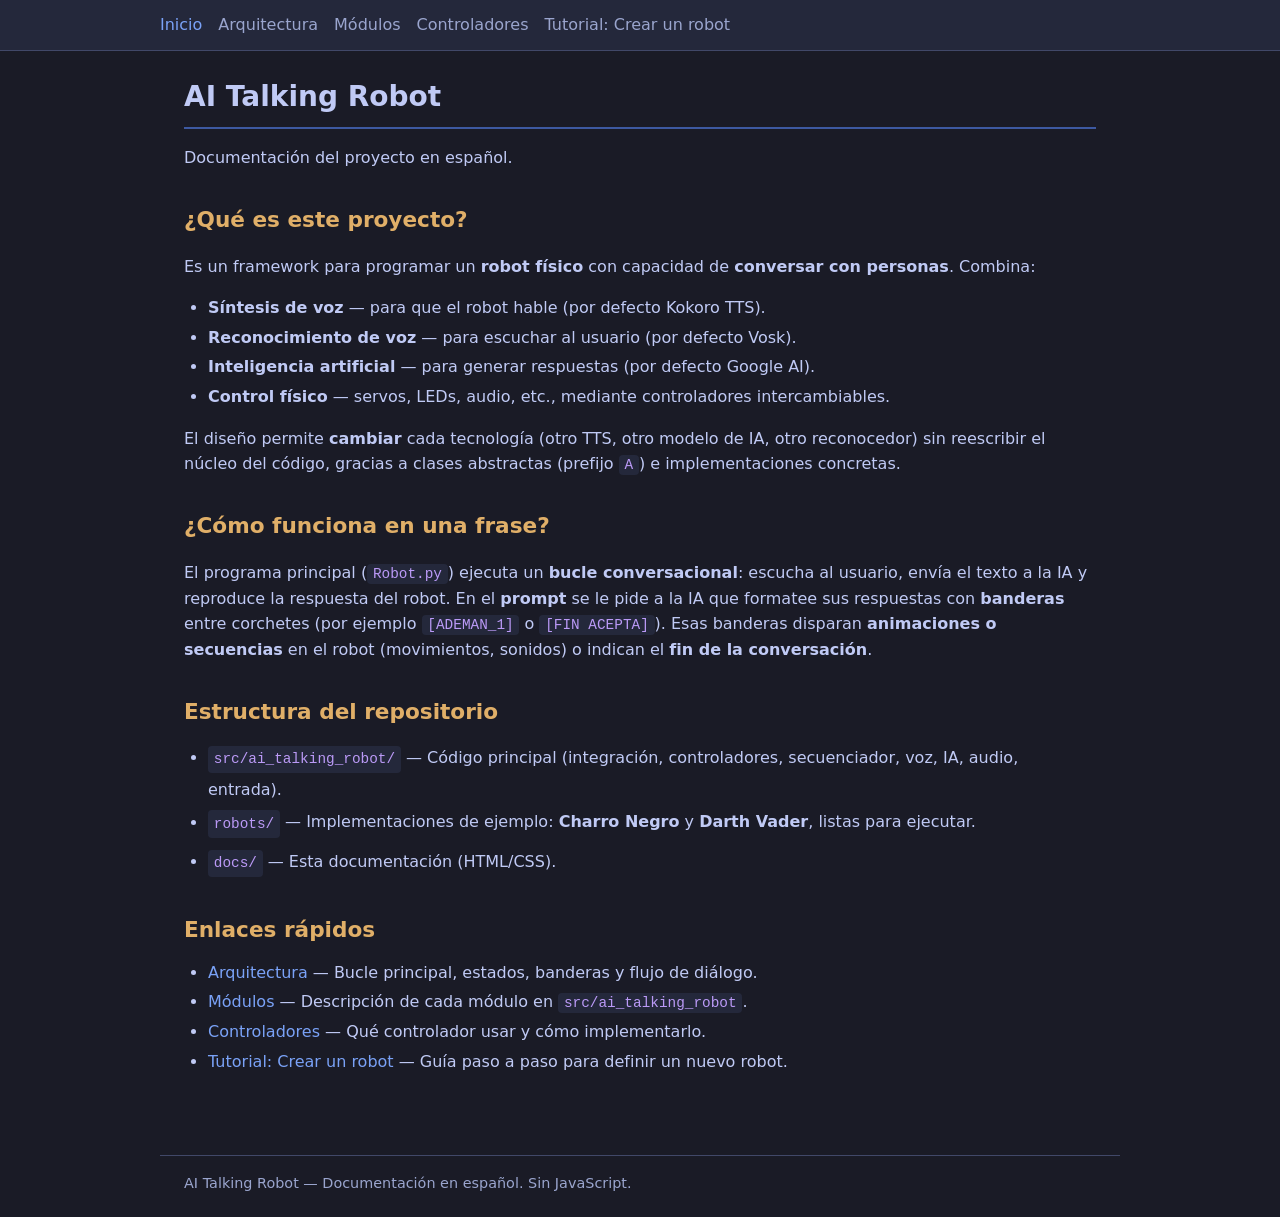
==== docs/index.html @ b93fe36e "Simple documentation" ====
<!DOCTYPE html>
<html lang="es">
<head>
  <meta charset="UTF-8">
  <meta name="viewport" content="width=device-width, initial-scale=1.0">
  <title>AI Talking Robot - Documentación</title>
  <link rel="stylesheet" href="estilos.css">
</head>
<body>
  <nav class="nav">
    <div class="nav-inner">
      <a href="index.html" class="current">Inicio</a>
      <a href="arquitectura.html">Arquitectura</a>
      <a href="modulos.html">Módulos</a>
      <a href="controladores.html">Controladores</a>
      <a href="tutorial-robot.html">Tutorial: Crear un robot</a>
    </div>
  </nav>

  <main class="container">
    <h1>AI Talking Robot</h1>
    <p>Documentación del proyecto en español.</p>

    <h2>¿Qué es este proyecto?</h2>
    <p>Es un framework para programar un <strong>robot físico</strong> con capacidad de <strong>conversar con personas</strong>. Combina:</p>
    <ul>
      <li><strong>Síntesis de voz</strong> — para que el robot hable (por defecto Kokoro TTS).</li>
      <li><strong>Reconocimiento de voz</strong> — para escuchar al usuario (por defecto Vosk).</li>
      <li><strong>Inteligencia artificial</strong> — para generar respuestas (por defecto Google AI).</li>
      <li><strong>Control físico</strong> — servos, LEDs, audio, etc., mediante controladores intercambiables.</li>
    </ul>
    <p>El diseño permite <strong>cambiar</strong> cada tecnología (otro TTS, otro modelo de IA, otro reconocedor) sin reescribir el núcleo del código, gracias a clases abstractas (prefijo <code>A</code>) e implementaciones concretas.</p>

    <h2>¿Cómo funciona en una frase?</h2>
    <p>El programa principal (<code>Robot.py</code>) ejecuta un <strong>bucle conversacional</strong>: escucha al usuario, envía el texto a la IA y reproduce la respuesta del robot. En el <strong>prompt</strong> se le pide a la IA que formatee sus respuestas con <strong>banderas</strong> entre corchetes (por ejemplo <code>[ADEMAN_1]</code> o <code>[FIN ACEPTA]</code>). Esas banderas disparan <strong>animaciones o secuencias</strong> en el robot (movimientos, sonidos) o indican el <strong>fin de la conversación</strong>.</p>

    <h2>Estructura del repositorio</h2>
    <ul>
      <li><span class="path">src/ai_talking_robot/</span> — Código principal (integración, controladores, secuenciador, voz, IA, audio, entrada).</li>
      <li><span class="path">robots/</span> — Implementaciones de ejemplo: <strong>Charro Negro</strong> y <strong>Darth Vader</strong>, listas para ejecutar.</li>
      <li><span class="path">docs/</span> — Esta documentación (HTML/CSS).</li>
    </ul>

    <h2>Enlaces rápidos</h2>
    <ul>
      <li><a href="arquitectura.html">Arquitectura</a> — Bucle principal, estados, banderas y flujo de diálogo.</li>
      <li><a href="modulos.html">Módulos</a> — Descripción de cada módulo en <code>src/ai_talking_robot</code>.</li>
      <li><a href="controladores.html">Controladores</a> — Qué controlador usar y cómo implementarlo.</li>
      <li><a href="tutorial-robot.html">Tutorial: Crear un robot</a> — Guía paso a paso para definir un nuevo robot.</li>
    </ul>
  </main>

  <footer class="container footer">
    AI Talking Robot — Documentación en español. Sin JavaScript.
  </footer>
</body>
</html>
---- docs/estilos.css ----
/* Documentación AI Talking Robot - Estilos */

:root {
  --bg: #1a1b26;
  --bg-card: #24283b;
  --fg: #c0caf5;
  --fg-muted: #9aa5ce;
  --accent: #7aa2f7;
  --accent-soft: #3d59a1;
  --green: #9ece6a;
  --yellow: #e0af68;
  --red: #f7768e;
  --purple: #bb9af7;
  --border: #414868;
  --radius: 8px;
  --font-sans: 'Segoe UI', system-ui, sans-serif;
  --font-mono: 'Consolas', 'Monaco', monospace;
}

* {
  box-sizing: border-box;
}

body {
  margin: 0;
  font-family: var(--font-sans);
  background: var(--bg);
  color: var(--fg);
  line-height: 1.6;
  font-size: 16px;
}

a {
  color: var(--accent);
  text-decoration: none;
}

a:hover {
  text-decoration: underline;
}

/* Navegación */
.nav {
  background: var(--bg-card);
  border-bottom: 1px solid var(--border);
  padding: 0.75rem 1.5rem;
  position: sticky;
  top: 0;
  z-index: 10;
}

.nav-inner {
  max-width: 960px;
  margin: 0 auto;
  display: flex;
  flex-wrap: wrap;
  gap: 1rem;
  align-items: center;
}

.nav a {
  color: var(--fg-muted);
  font-weight: 500;
}

.nav a:hover {
  color: var(--accent);
}

.nav .current {
  color: var(--accent);
}

/* Contenedor principal */
.container {
  max-width: 960px;
  margin: 0 auto;
  padding: 1.5rem;
}

/* Títulos */
h1 {
  font-size: 1.75rem;
  margin-top: 0;
  margin-bottom: 1rem;
  color: var(--fg);
  border-bottom: 2px solid var(--accent-soft);
  padding-bottom: 0.5rem;
}

h2 {
  font-size: 1.35rem;
  margin-top: 2rem;
  margin-bottom: 0.75rem;
  color: var(--yellow);
}

h3 {
  font-size: 1.1rem;
  margin-top: 1.25rem;
  margin-bottom: 0.5rem;
  color: var(--green);
}

/* Bloques de código y rutas */
code, .path {
  font-family: var(--font-mono);
  font-size: 0.9em;
  background: var(--bg-card);
  padding: 0.15em 0.4em;
  border-radius: 4px;
  color: var(--purple);
}

.path {
  display: inline-block;
  margin: 0.25rem 0;
}

/* Listas */
ul, ol {
  margin: 0.5rem 0;
  padding-left: 1.5rem;
}

li {
  margin: 0.25rem 0;
}

/* Tarjetas / secciones destacadas */
.card {
  background: var(--bg-card);
  border: 1px solid var(--border);
  border-radius: var(--radius);
  padding: 1rem 1.25rem;
  margin: 1rem 0;
}

.card h3 {
  margin-top: 0;
}

/* Tablas */
table {
  width: 100%;
  border-collapse: collapse;
  margin: 1rem 0;
  font-size: 0.95rem;
}

th, td {
  border: 1px solid var(--border);
  padding: 0.5rem 0.75rem;
  text-align: left;
}

th {
  background: var(--accent-soft);
  color: var(--bg);
  font-weight: 600;
}

tr:nth-child(even) {
  background: rgba(36, 40, 59, 0.5);
}

/* Diagrama de flujo simplificado */
.flow-step {
  display: flex;
  align-items: flex-start;
  gap: 0.75rem;
  margin: 0.5rem 0;
  padding: 0.5rem;
  background: var(--bg-card);
  border-radius: var(--radius);
  border-left: 3px solid var(--accent);
}

.flow-num {
  flex-shrink: 0;
  width: 1.75rem;
  height: 1.75rem;
  background: var(--accent);
  color: var(--bg);
  border-radius: 50%;
  display: flex;
  align-items: center;
  justify-content: center;
  font-weight: bold;
  font-size: 0.9rem;
}

/* Pie de página */
.footer {
  margin-top: 3rem;
  padding-top: 1rem;
  border-top: 1px solid var(--border);
  font-size: 0.9rem;
  color: var(--fg-muted);
}

/* Utilidades */
.mt-1 { margin-top: 0.5rem; }
.mt-2 { margin-top: 1rem; }
.mb-0 { margin-bottom: 0; }
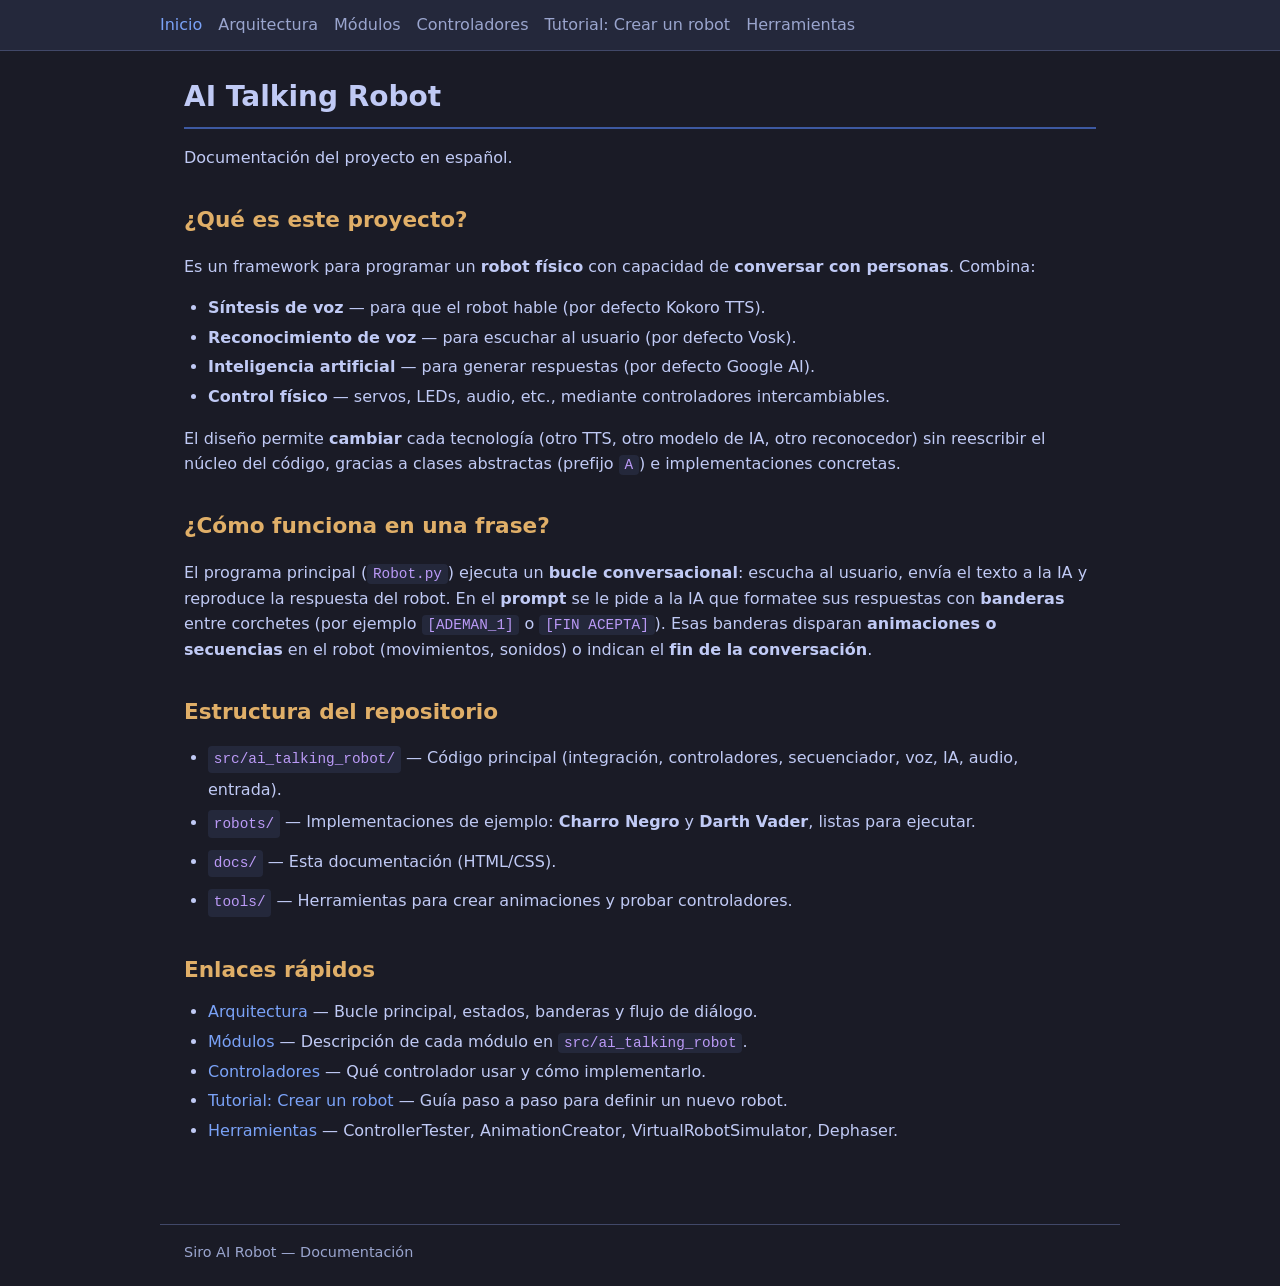
==== commit c0058f9f: "Added documentation for tools" ====
--- a/docs/index.html
+++ b/docs/index.html
@@ -14,6 +14,7 @@
       <a href="modulos.html">Módulos</a>
       <a href="controladores.html">Controladores</a>
       <a href="tutorial-robot.html">Tutorial: Crear un robot</a>
+      <a href="herramientas.html">Herramientas</a>
     </div>
   </nav>
 
@@ -39,6 +40,7 @@
       <li><span class="path">src/ai_talking_robot/</span> — Código principal (integración, controladores, secuenciador, voz, IA, audio, entrada).</li>
       <li><span class="path">robots/</span> — Implementaciones de ejemplo: <strong>Charro Negro</strong> y <strong>Darth Vader</strong>, listas para ejecutar.</li>
       <li><span class="path">docs/</span> — Esta documentación (HTML/CSS).</li>
+      <li><span class="path">tools/</span> — Herramientas para crear animaciones y probar controladores.</li>
     </ul>
 
     <h2>Enlaces rápidos</h2>
@@ -47,11 +49,12 @@
       <li><a href="modulos.html">Módulos</a> — Descripción de cada módulo en <code>src/ai_talking_robot</code>.</li>
       <li><a href="controladores.html">Controladores</a> — Qué controlador usar y cómo implementarlo.</li>
       <li><a href="tutorial-robot.html">Tutorial: Crear un robot</a> — Guía paso a paso para definir un nuevo robot.</li>
+      <li><a href="herramientas.html">Herramientas</a> — ControllerTester, AnimationCreator, VirtualRobotSimulator, Dephaser.</li>
     </ul>
   </main>
 
   <footer class="container footer">
-    AI Talking Robot — Documentación en español. Sin JavaScript.
+    Siro AI Robot — Documentación
   </footer>
 </body>
 </html>
